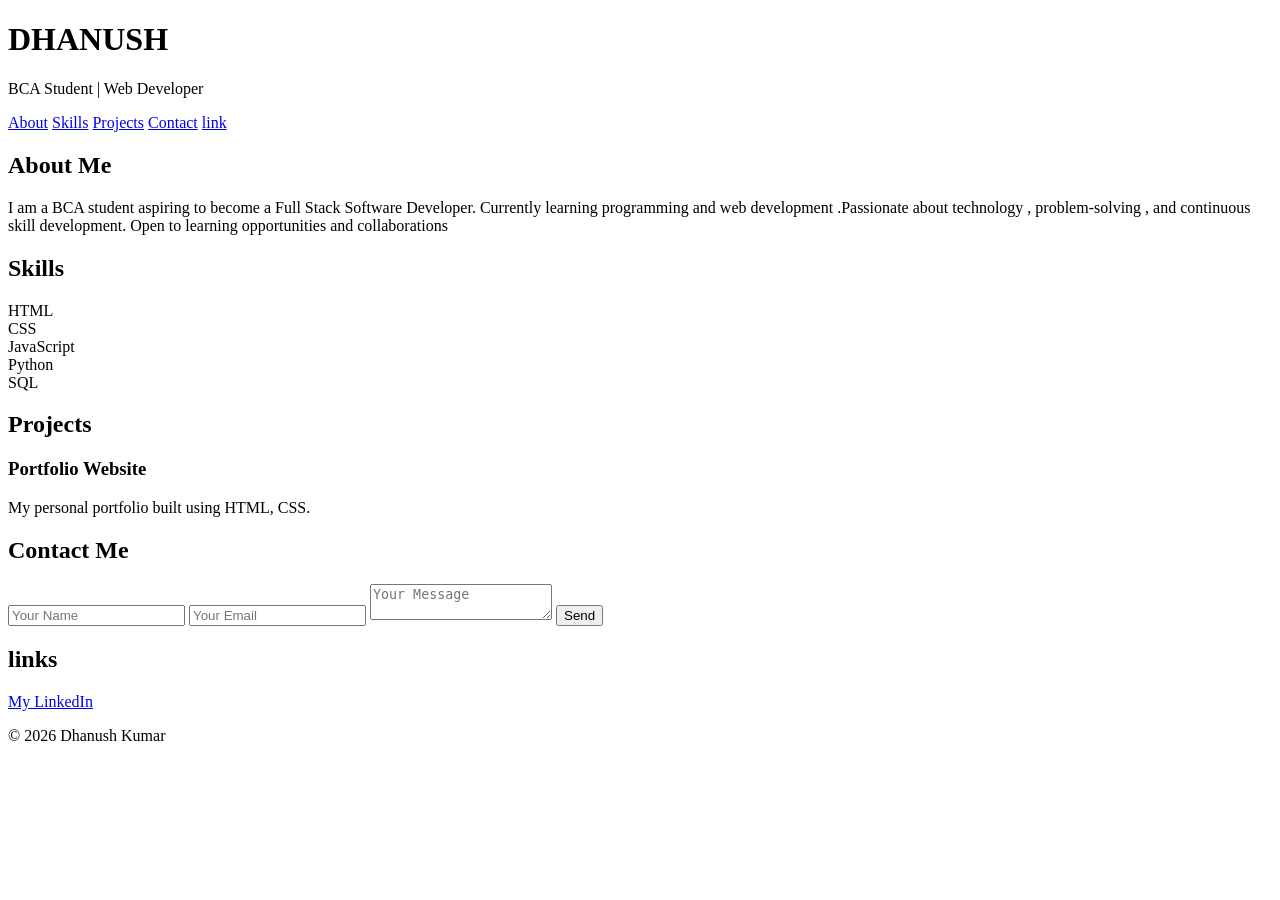
==== index.html @ 2056d2e9 "Create index.html" ====
<!DOCTYPE html>
<html lang="en">
<head>
  <meta charset="UTF-8">
  <meta name="viewport" content="width=device-width, initial-scale=1.0">
  <title>Dhanush's Portfolio</title>
  <link rel="stylesheet" href="style.css">
</head>

<body>

<header>
  <h1>DHANUSH</h1>
  <p>BCA Student | Web Developer</p>
  <nav>
    <a href="#about">About</a>
    <a href="#skills">Skills</a>
    <a href="#projects">Projects</a>
    <a href="#contact">Contact</a>
    <a href="#links">link</a>
  </nav>
</header>

<section id="about">
  <div class="container about-container">
    <div>
      <h2>About Me</h2>
      <p>
        I am a BCA student aspiring to become a Full Stack Software Developer.
        Currently learning programming and web development .Passionate about technology , problem-solving ,
        and continuous skill development. Open to learning opportunities and collaborations
      </p>
    </div>

  </div>
</section>

<section id="skills">
  <div class="container">
    <h2>Skills</h2>
    <div class="skills">
      <div class="card">HTML</div>
      <div class="card">CSS</div>
      <div class="card">JavaScript</div>
      <div class="card">Python</div>
      <div class="card">SQL</div>
    </div>
  </div>
</section>

<section id="projects">
  <div class="container">
    <h2>Projects</h2>
    <div class="projects">
      <div class="card">
        <h3>Portfolio Website</h3>
        <p>My personal portfolio built using HTML, CSS.</p>
      </div>
    </div>
  </div>
</section>

<section id="contact">
  <div class="container">
    <h2>Contact Me</h2>
 <form>
  <input type="text" id="name" placeholder="Your Name" required />
  
  <input type="email" id="email" placeholder="Your Email" required />
  
  <textarea id="message" placeholder="Your Message" required></textarea>
  
  <button type="submit">Send</button>
</form>
  </div>
</section>
  <section id="links">
  <div class="container">
    <h2>links</h2>
    <a href="https://www.linkedin.com/in/dhanush-kumar-554ba839a?utm_source=share&utm_campaign=share_via&utm_content=profile&utm_medium=android_app/" target="_blank">
  My LinkedIn
</a>
    </div>
  </div>
</section>
  <!-- redeploy trigger -->


<footer>
  <p>© 2026 Dhanush Kumar</p>
</footer>

<script src="script.js"></script> 

</body>
</html>
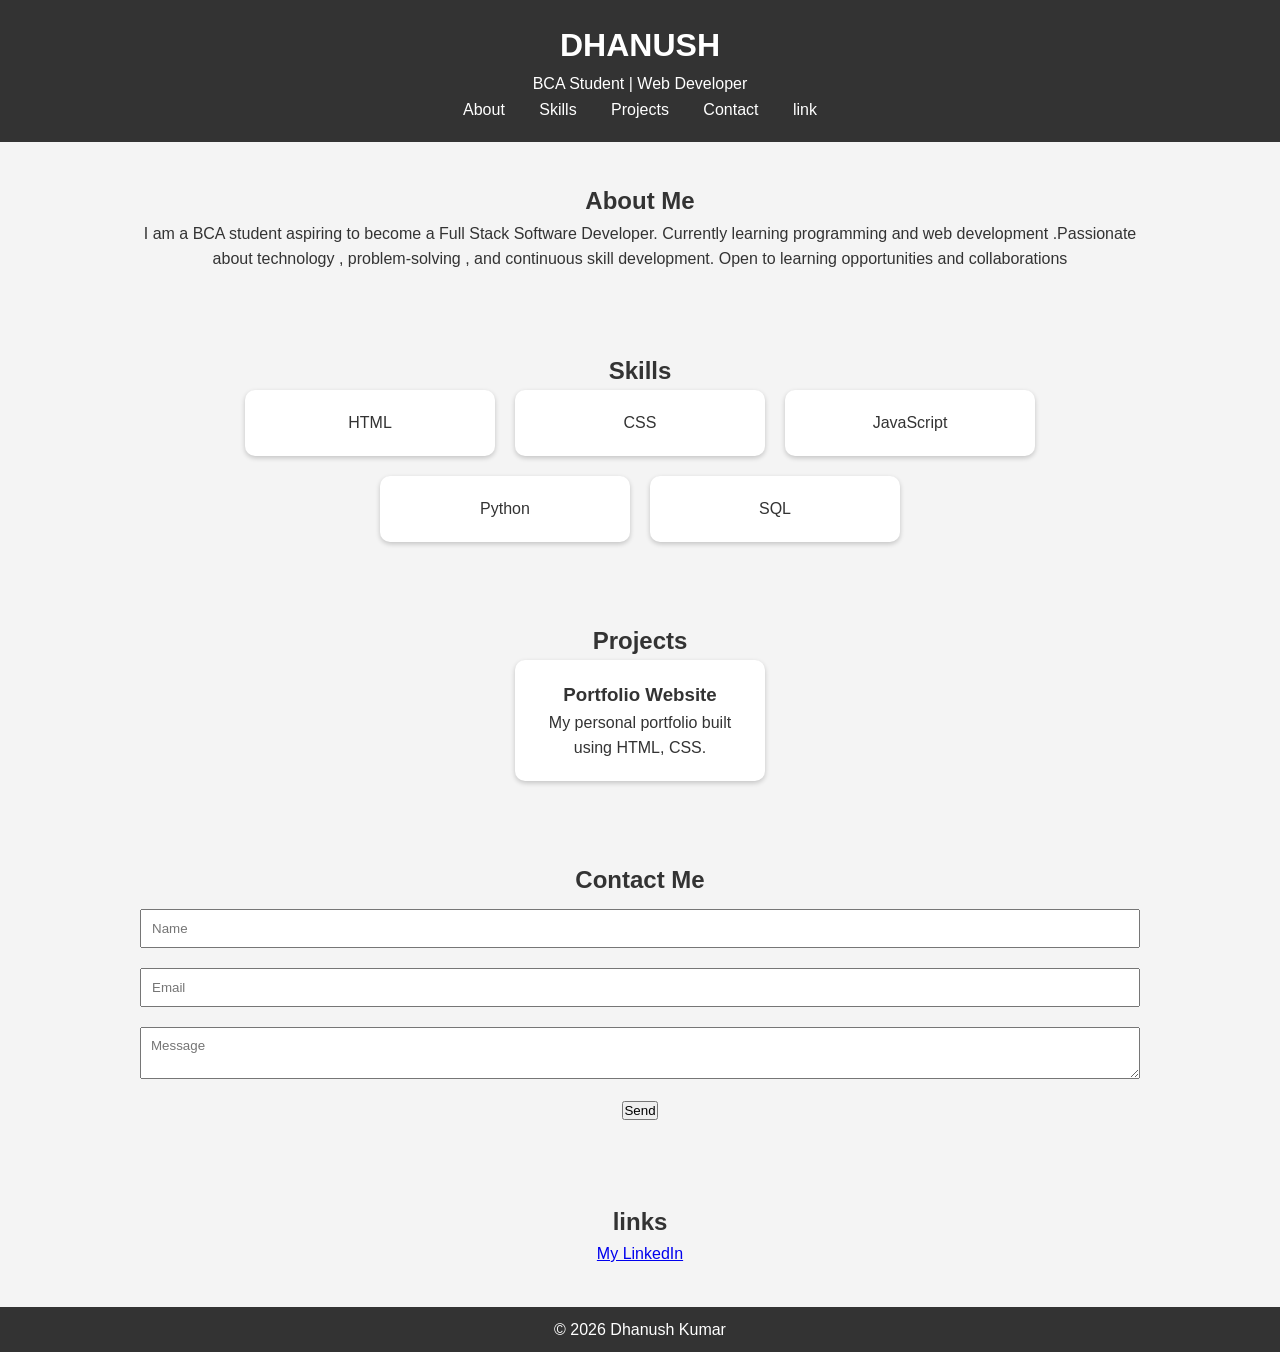
==== commit 8bedeb48: "Update index.html" ====
--- a/index.html
+++ b/index.html
@@ -63,13 +63,10 @@
 <section id="contact">
   <div class="container">
     <h2>Contact Me</h2>
- <form>
-  <input type="text" id="name" placeholder="Your Name" required />
-  
-  <input type="email" id="email" placeholder="Your Email" required />
-  
-  <textarea id="message" placeholder="Your Message" required></textarea>
-  
+ <form id="contactForm">
+  <input type="text" id="name" placeholder="Name" required>
+  <input type="email" id="email" placeholder="Email" required>
+  <textarea id="message" placeholder="Message" required></textarea>
   <button type="submit">Send</button>
 </form>
   </div>
@@ -89,8 +86,6 @@
 <footer>
   <p>© 2026 Dhanush Kumar</p>
 </footer>
-
-<script src="script.js"></script> 
-
+<script src="./script.js"></script>
 </body>
 </html>
--- a/style.css
+++ b/style.css
@@ -0,0 +1,97 @@
+
+* {
+  margin: 0;
+  padding: 0;
+  box-sizing: border-box;
+  font-family: Arial, sans-serif;
+}
+
+body {
+  line-height: 1.6;
+  background: #f4f4f4;
+  color: #333;
+}
+
+header {
+  background: #333;
+  color: #fff;
+  padding: 20px 0;
+  text-align: center;
+}
+
+nav a {
+  color: white;
+  margin: 0 15px;
+  text-decoration: none;
+}
+
+section {
+  padding: 40px;
+  text-align: center;
+}
+
+.container {
+  max-width: 1000px;
+  margin: auto;
+}
+
+/* ABOUT SECTION WITH IMAGE */
+.about-container {
+  display: flex;
+  align-items: center;
+  gap: 30px;
+  justify-content: center;
+  flex-wrap: wrap;
+}
+
+.profile-img {
+  width: 180px;
+  height: 180px;
+  border-radius: 50%;
+  object-fit: cover;
+  border: 4px solid #333;
+}
+
+/* BUTTON */
+.btn {
+  display: inline-block;
+  padding: 10px 20px;
+  background: #333;
+  color: white;
+  text-decoration: none;
+  margin-top: 10px;
+  border-radius: 5px;
+  border: none;
+  cursor: pointer;
+}
+
+/* CARDS */
+.skills, .projects {
+  display: flex;
+  flex-wrap: wrap;
+  justify-content: center;
+  gap: 20px;
+}
+
+.card {
+  background: white;
+  padding: 20px;
+  border-radius: 10px;
+  width: 250px;
+  box-shadow: 0 2px 5px rgba(0,0,0,0.2);
+}
+
+/* FOOTER */
+footer {
+  background: #333;
+  color: white;
+  text-align: center;
+  padding: 10px;
+}
+
+/* FORM */
+input, textarea {
+  width: 100%;
+  padding: 10px;
+  margin: 10px 0;
+}
